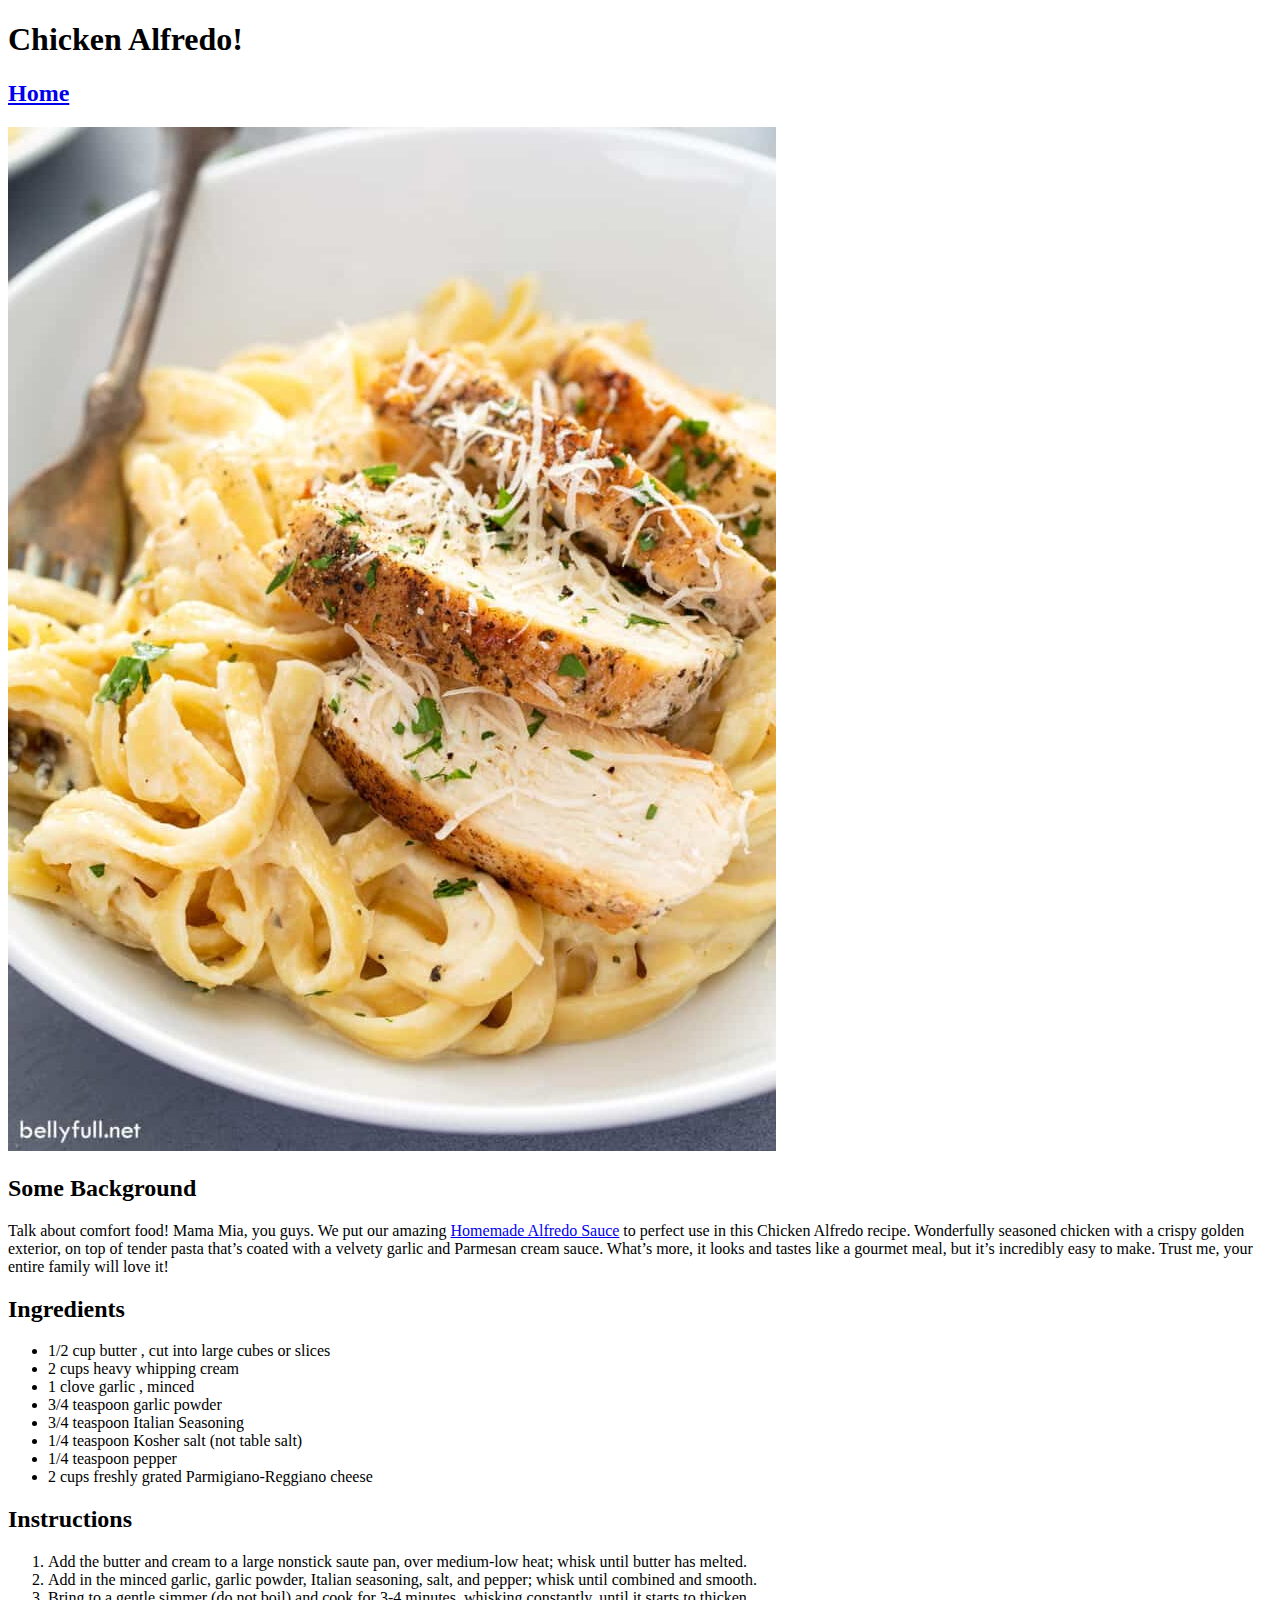
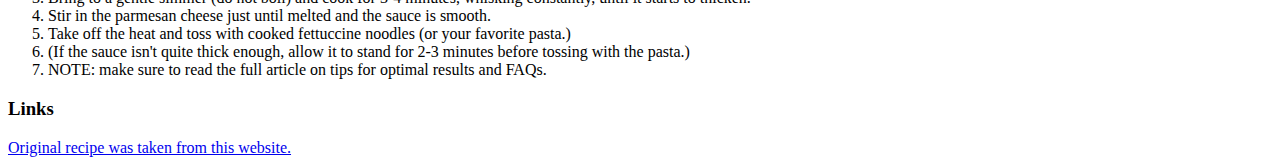
==== recipes/chicken-alfredo.html @ 2b308ed2 "Add more recipes" ====
<!DOCTYPE html>
<html lang="en">
<head>
    <meta charset="UTF-8">
    <meta http-equiv="X-UA-Compatible" content="IE=edge">
    <meta name="viewport" content="width=device-width, initial-scale=1.0">
    <title>Alfredo Recipe</title>
</head>
<body>
    <h1>Chicken Alfredo!</h1>
    <h2><a href="../index.html">Home</a></h2>
    <img src="../images/chicken-alfredo.jpg" alt="A delicious looking margherita pizza">
    <h2>Some Background</h2>
    <p>Talk about comfort food! Mama Mia, you guys. We put our amazing <a href="https://bellyfull.net/homemade-alfredo-sauce/">Homemade Alfredo Sauce</a> to perfect use in this Chicken Alfredo recipe. Wonderfully seasoned chicken with a crispy golden exterior, on top of tender pasta that’s coated with a velvety garlic and Parmesan cream sauce. What’s more, it looks and tastes like a gourmet meal, but it’s incredibly easy to make. Trust me, your entire family will love it!</p>
    <h2>Ingredients</h2>
    <ul>
        <li>1/2 cup butter , cut into large cubes or slices</li>
        <li>2 cups heavy whipping cream</li>
        <li>1 clove garlic , minced</li>
        <li>3/4 teaspoon garlic powder</li>
        <li>3/4 teaspoon Italian Seasoning</li>
        <li>1/4 teaspoon Kosher salt (not table salt)</li>
        <li>1/4 teaspoon pepper</li>
        <li>2 cups freshly grated Parmigiano-Reggiano cheese</li>
    </ul>
    <h2>Instructions</h2>
    <ol>
        <li>Add the butter and cream to a large nonstick saute pan, over medium-low heat; whisk until butter has melted.</li>
        <li>Add in the minced garlic, garlic powder, Italian seasoning, salt, and pepper; whisk until combined and smooth.</li>
        <li>Bring to a gentle simmer (do not boil) and cook for 3-4 minutes, whisking constantly, until it starts to thicken.</li>
        <li>Stir in the parmesan cheese just until melted and the sauce is smooth.</li>
        <li>Take off the heat and toss with cooked fettuccine noodles (or your favorite pasta.)</li>
        <li>(If the sauce isn't quite thick enough, allow it to stand for 2-3 minutes before tossing with the pasta.)</li>
        <li>NOTE: make sure to read the full article on tips for optimal results and FAQs.</li>
    </ol>
    <h3>Links</h3>
    <a href="https://bellyfull.net/homemade-alfredo-sauce/">Original recipe was taken from this website.</a>
</body>
</html>
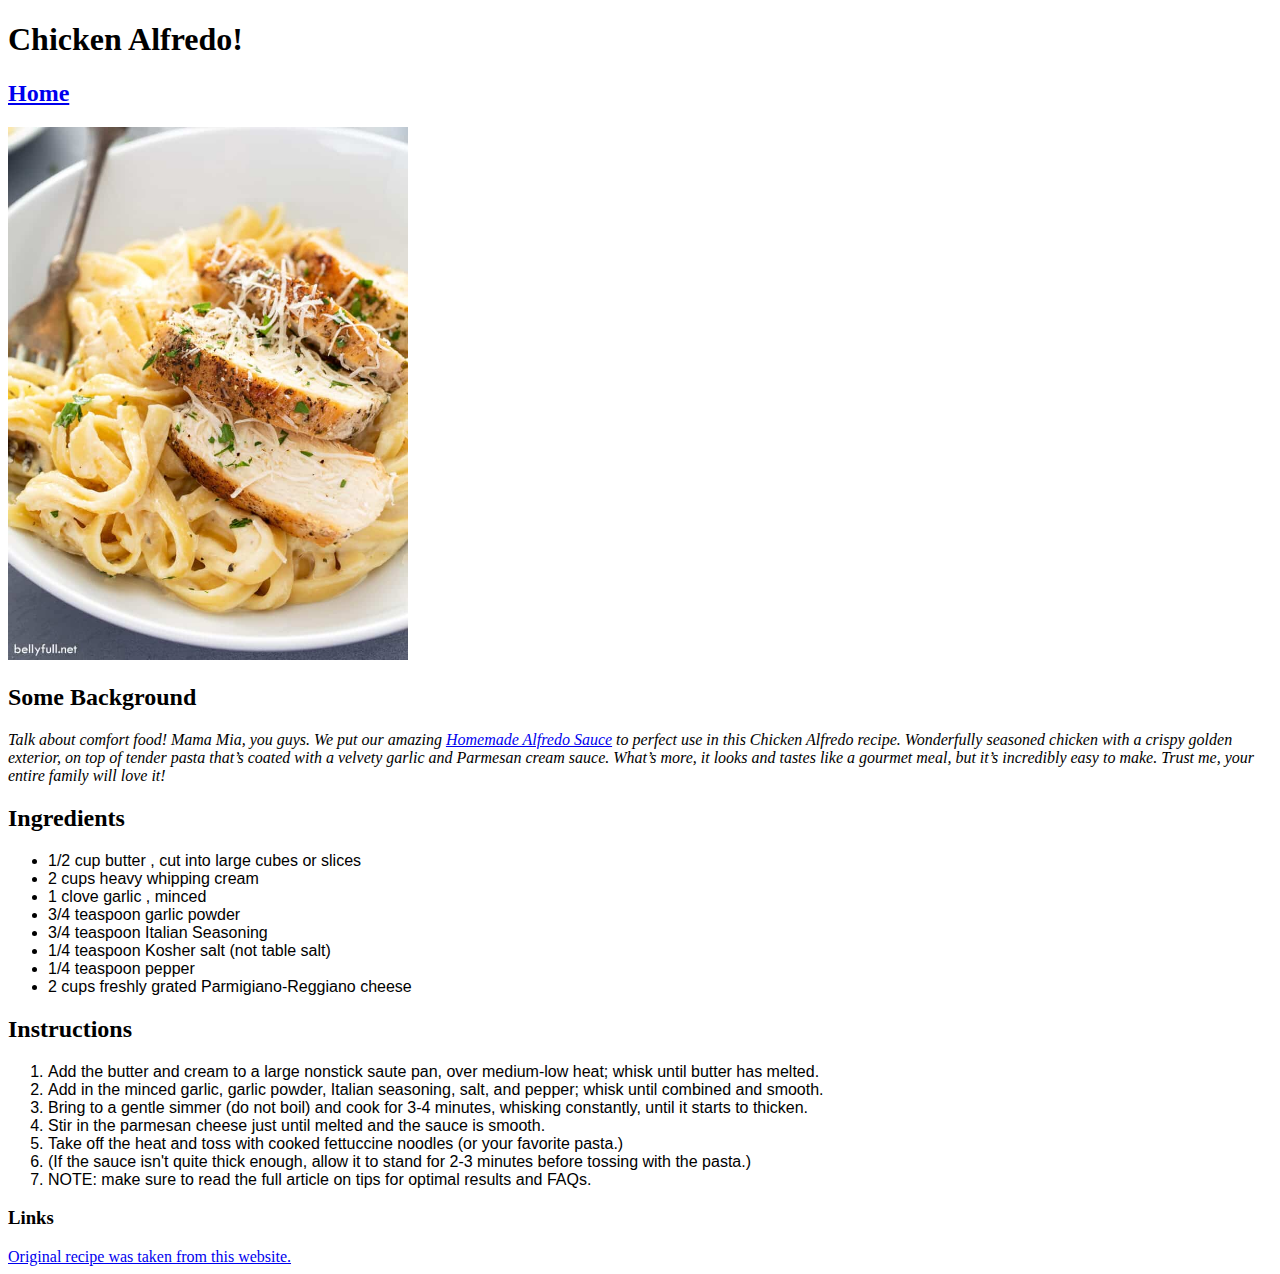
==== commit eb3f53c8: "Add style" ====
--- a/recipes/chicken-alfredo.html
+++ b/recipes/chicken-alfredo.html
@@ -5,11 +5,12 @@
     <meta http-equiv="X-UA-Compatible" content="IE=edge">
     <meta name="viewport" content="width=device-width, initial-scale=1.0">
     <title>Alfredo Recipe</title>
+    <link rel="stylesheet" href="../style.css">
 </head>
 <body>
     <h1>Chicken Alfredo!</h1>
     <h2><a href="../index.html">Home</a></h2>
-    <img src="../images/chicken-alfredo.jpg" alt="A delicious looking margherita pizza">
+    <img class="image" src="../images/chicken-alfredo.jpg" alt="A delicious looking plate of chicken alfredo">
     <h2>Some Background</h2>
     <p>Talk about comfort food! Mama Mia, you guys. We put our amazing <a href="https://bellyfull.net/homemade-alfredo-sauce/">Homemade Alfredo Sauce</a> to perfect use in this Chicken Alfredo recipe. Wonderfully seasoned chicken with a crispy golden exterior, on top of tender pasta that’s coated with a velvety garlic and Parmesan cream sauce. What’s more, it looks and tastes like a gourmet meal, but it’s incredibly easy to make. Trust me, your entire family will love it!</p>
     <h2>Ingredients</h2>
@@ -34,6 +35,6 @@
         <li>NOTE: make sure to read the full article on tips for optimal results and FAQs.</li>
     </ol>
     <h3>Links</h3>
-    <a href="https://bellyfull.net/homemade-alfredo-sauce/">Original recipe was taken from this website.</a>
+    <a href="https://bellyfull.net/chicken-alfredo-recipe/">Original recipe was taken from this website.</a>
 </body>
 </html>--- a/style.css
+++ b/style.css
@@ -0,0 +1,12 @@
+.image {
+    height: auto;
+    width: 400px;
+}
+
+ul, ol, ul {
+    font-family: Verdana, sans-serif;
+}
+
+p {
+    font-style: italic;
+}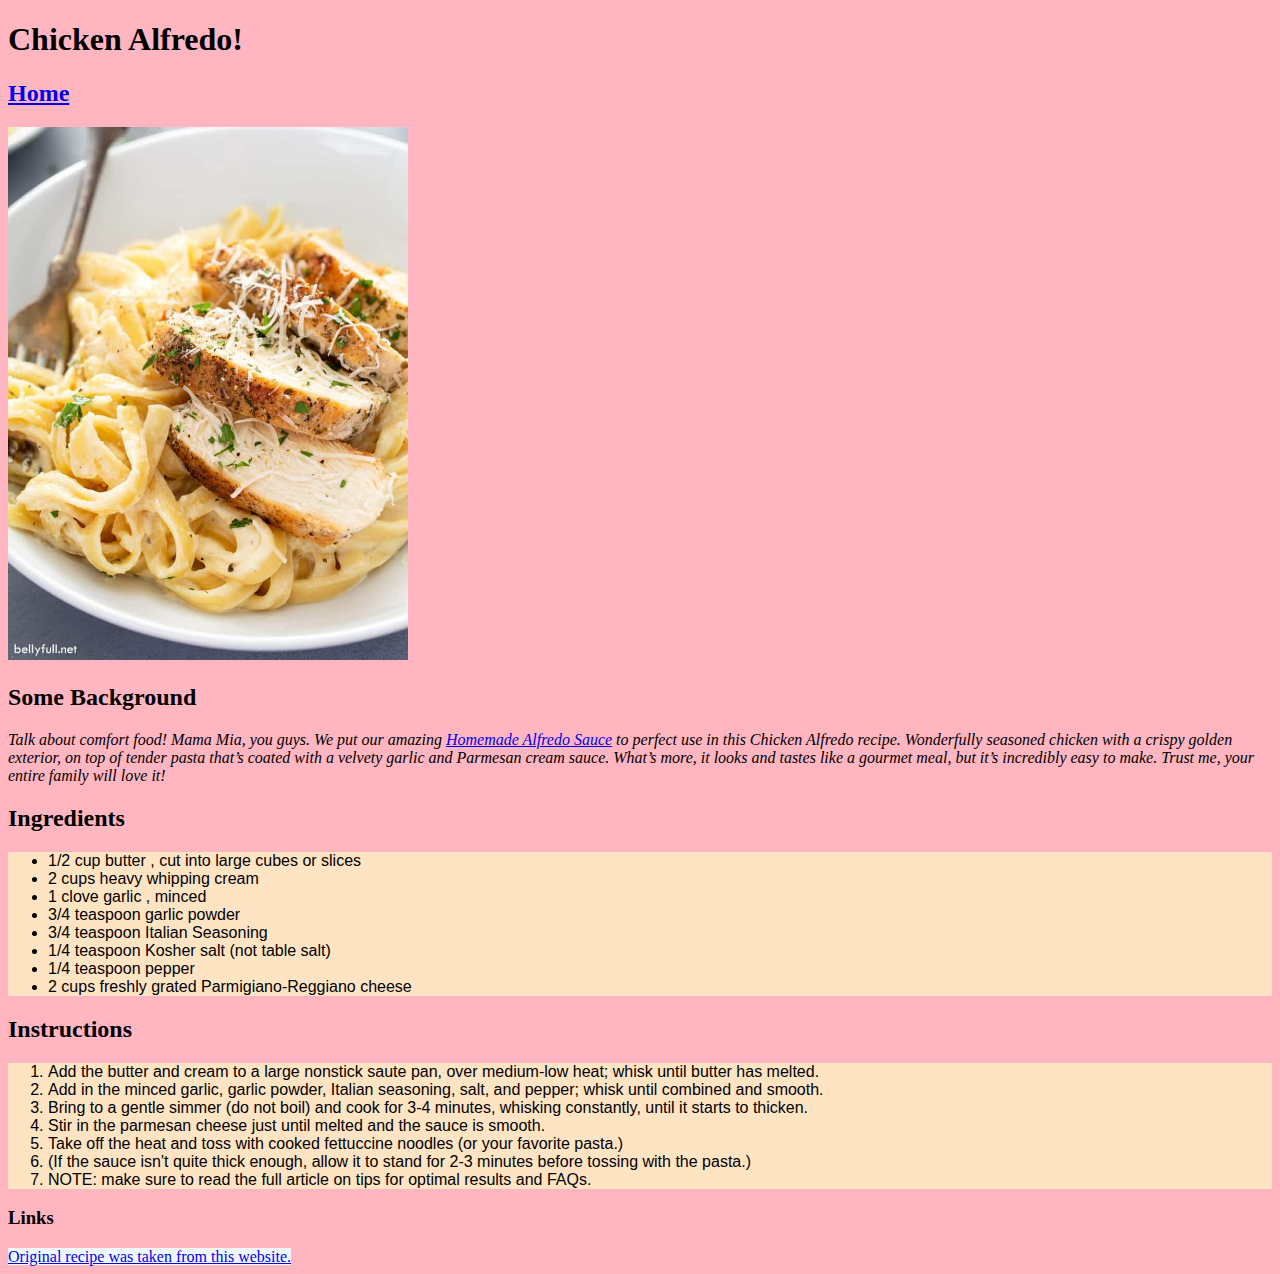
==== commit 75b130df: "Add style" ====
--- a/recipes/chicken-alfredo.html
+++ b/recipes/chicken-alfredo.html
@@ -35,6 +35,6 @@
         <li>NOTE: make sure to read the full article on tips for optimal results and FAQs.</li>
     </ol>
     <h3>Links</h3>
-    <a href="https://bellyfull.net/chicken-alfredo-recipe/">Original recipe was taken from this website.</a>
+    <a class="external-links" href="https://bellyfull.net/chicken-alfredo-recipe/">Original recipe was taken from this website.</a>
 </body>
 </html>--- a/style.css
+++ b/style.css
@@ -1,3 +1,7 @@
+body {
+    background-color: lightpink;
+}
+
 .image {
     height: auto;
     width: 400px;
@@ -5,8 +9,14 @@
 
 ul, ol, ul {
     font-family: Verdana, sans-serif;
+    color: black;
+    background-color: bisque;
 }
 
 p {
     font-style: italic;
+}
+
+.external-links {
+    background-color: aliceblue;
 }